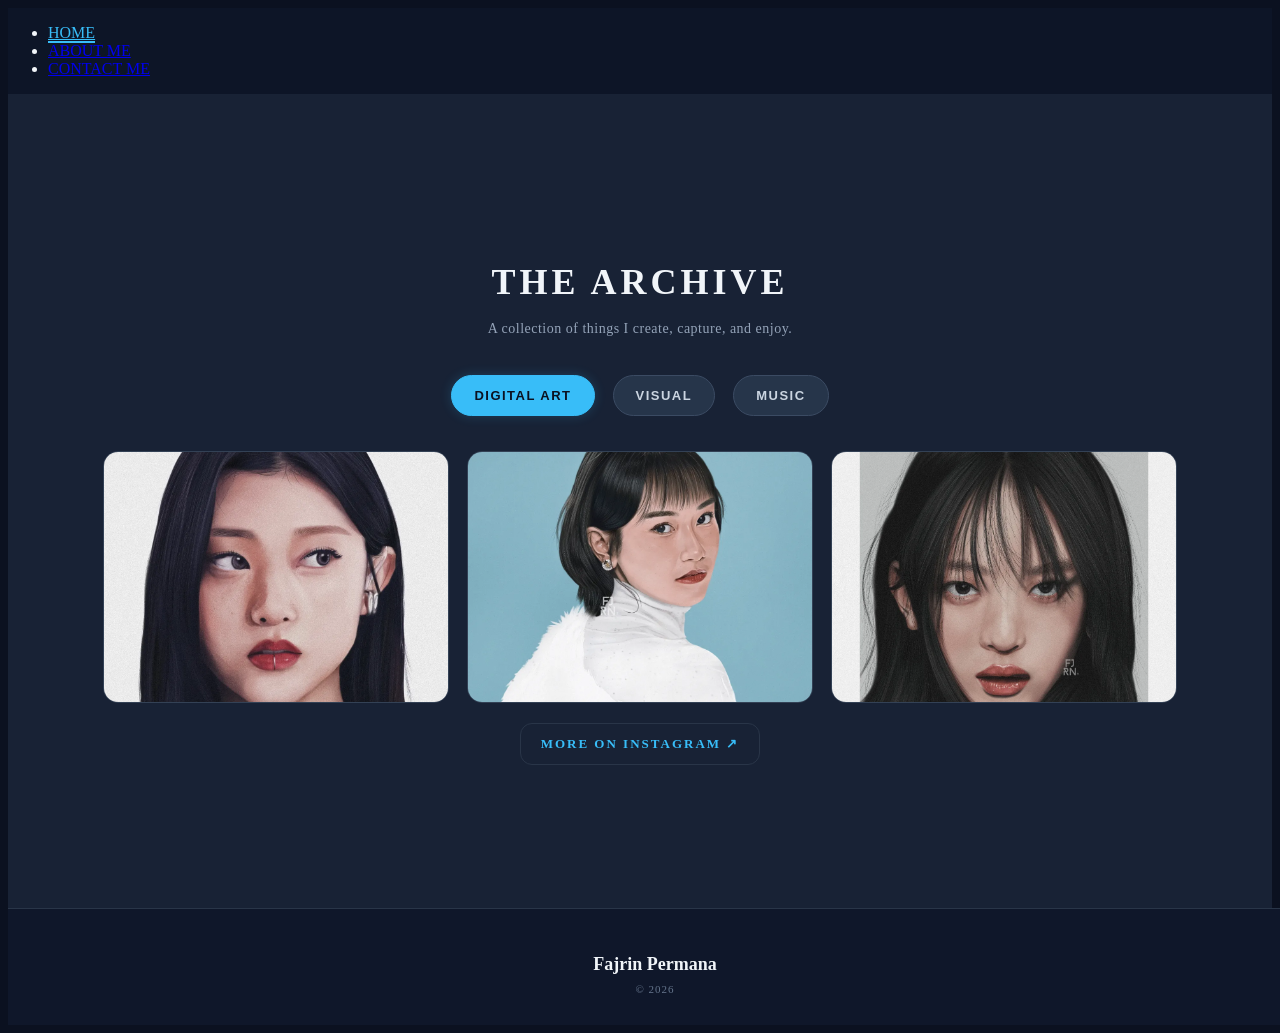
==== index.html @ e55f14b4 "Add files via upload" ====
<!DOCTYPE html>
<html lang="en">
<head>
    <meta charset="UTF-8">
    <meta name="viewport" content="width=device-width, initial-scale=1.0">
    <meta name="author" content="Fajrin">

    <title>FJR - Creative space</title>

    <link rel="stylesheet" href="style.css">
<link rel="stylesheet" href="portfolio.css">
</head>
<body>

<div class="container">
    <!-- NAVIGATION BAR -->
    <!-- NAVIGATION BAR -->
       
<div class="navbar-container">
    <ul class="ul-navbar">
        <li class="li-navbar">
            <a href="portfolio.html" class="a-navbar active">HOME</a>
        </li>
        <li class="li-navbar">
            <a href="about.html" class="a-navbar">ABOUT ME</a>
        </li>
        <li class="li-navbar">
            <a href="contact.html" class="a-navbar">CONTACT ME</a>
        </li>
    </ul>
</div>

    <!-- NAVIGATION BAR END -->

    <!-- CONTENT 1 -->  
<div class="container-content">
    <div class="portfolio-section reveal">
        
        <h1>THE ARCHIVE</h1>
        <p>A collection of things I create, capture, and enjoy.</p>

        <div class="category-filter">
            <button class="category-btn active" data-filter="digital-art">DIGITAL ART</button>
            <button class="category-btn" data-filter="visual">VISUAL</button>
            <button class="category-btn" data-filter="music">MUSIC</button>

        </div>

       

<div class="portfolio-gallery reveal">

    <div class="gallery-item" data-category="digital-art">
        <img src="images/ig1.webp" alt="">
    </div>

    <div class="gallery-item" data-category="digital-art">
        <img src="images/ig2.webp" alt="">
    </div>

    <div class="gallery-item" data-category="digital-art">
        <img src="images/ig3.webp" alt="">
    </div>

</div>

<div class="coming-soon">
    Sabar gess, lagi di proses...
</div>

<div class="instagram-link" id="instagram-link">
    <a href="https://www.instagram.com/jessiwhimsy" target="_blank">
        MORE ON INSTAGRAM ↗
    </a>
</div>




        </div>
    </div>
</div>

    <!-- CONTENT 1 END -->

    <!-- FOOTER -->
<footer class="site-footer">
    <h2 class="footer-name">Fajrin Permana</h2>
    <p class="copyright">© 2026</p>
</footer>
    <!-- FOOTER END -->        

</div>

<div class="lightbox" id="lightbox">
    <span class="lightbox-close">&times;</span>

    <button class="lightbox-prev" id="lightbox-prev">←</button>

    <img src="" alt="" id="lightbox-img">

    <button class="lightbox-next" id="lightbox-next">→</button>
</div>

<script src="portfolio.js"></script>
</body>
</html>
---- portfolio.css ----
body {
    background-color: #0f172a;
    color: #f1f5f9;
}

.container-content {
    min-height: 80vh;
    display: flex;
    justify-content: center;
    align-items: center;
}

.portfolio-section {
    width: 85%;
    text-align: center;
    padding: 40px 20px;
}

.portfolio-section h1 {
    font-size: 36px;
    letter-spacing: 4px;
    margin-bottom: 12px;
    font-weight: 800;
}

.portfolio-section p {
    color: #9ca3af;
    margin-bottom: 35px;
    font-size: 14px;
letter-spacing: 0.5px;
line-height: 1.7;
}

.portfolio-gallery {
    width: 100%;
    display: grid;
    grid-template-columns: repeat(3, minmax(0, 1fr));
    gap: 18px;
    margin: auto;
}

.gallery-item {
    height: 250px;
    min-width: 0px;
    background-color: #1e293b;
    border: 1px solid #334155;
    border-radius: 15px;
    overflow: hidden;
    transition: border-color 0.3s ease, box-shadow 0.3s ease;
}

.gallery-item:hover {
    border-color: #38bdf8;
    box-shadow: 0 0 12px rgba(56, 189, 248, 0.18);
}

.gallery-item img {
    width: 100%;
    height: 100%;
    object-fit: cover;
    display: block;
}

.gallery-item img {
    transition: transform 0.3s ease;
}

.gallery-item:hover img {
    transform: scale(1.05);
}


.gallery-item {
    transition:
        opacity 0.3s ease,
        transform 0.3s ease,
        display 0.3s allow-discrete;
}

.gallery-item.is-hidden {
    display: none;
    opacity: 0;
    transform: translateY(10px) scale(0.98);
}

@starting-style {
    .gallery-item:not(.is-hidden) {
        opacity: 0;
        transform: translateY(10px) scale(0.98);
    }
}


/* LIGHTBOX */
.lightbox {
    display: none;
    position: fixed;
    z-index: 999;
    top: 0;
    left: 0;
    width: 100%;
    height: 100%;
    background-color: rgba(0, 0, 0, 0.9);

    justify-content: center;
    align-items: center;
}

.lightbox img {
    max-width: 85%;
    max-height: 85%;
    object-fit: contain;
    border-radius: 10px;
}

.lightbox-close {
    position: absolute;
    top: 25px;
    right: 40px;
    color: white;
    font-size: 40px;
    cursor: pointer;
}

/* SCROLL REVEAL */
.reveal {
    opacity: 0;
    transform: translateY(30px);
    transition: opacity 0.8s ease, transform 0.8s ease;
}

.reveal.active {
    opacity: 1;
    transform: translateY(0);
}

/* NAVBAR PORTFOLIO */
.navbar-container {
    position: sticky;
    top: 0;
    z-index: 100;
    background: rgba(15, 23, 42, 0.85);
    backdrop-filter: blur(12px);
    -webkit-backdrop-filter: blur(12px);
}

/* ACTIVE NAVIGATION */
.a-navbar.active {
    color: #38bdf8;
    border-bottom: 2px solid #38bdf8;
}

/* NAVBAR HOVER */
.a-navbar {
    transition: color 0.3s ease, border-bottom 0.3s ease;
}

.a-navbar:hover {
    color: #38bdf8;
}

/* ABOUT PAGE */
.about-section {
    width: 80%;
    max-width: 800px;
    margin: auto;
    padding: 60px 20px;
    text-align: left;
}

.about-label {
    color: #38bdf8;
    font-size: 14px;
    letter-spacing: 4px;
    font-weight: bold;
    margin-bottom: 15px;
}

.about-section h1 {
    color: #f1f5f9;
    font-size: 48px;
    margin-bottom: 25px;
}

.about-description {
    color: #cbd5e1;
    font-size: 17px;
    line-height: 1.8;
    margin-bottom: 15px;
}

.about-thanks {
    color: #38bdf8;
    margin-top: 40px;
    font-size: 15px;
}

/* CONTACT PAGE */
.contact-section {
    width: 80%;
    max-width: 700px;
    margin: auto;
    padding: 60px 20px;
    text-align: center;
}

.contact-label {
    color: #38bdf8;
    font-size: 13px;
    font-weight: bold;
    letter-spacing: 4px;
    margin-bottom: 15px;
}

.contact-section h1 {
    color: #f1f5f9;
    font-size: 42px;
    margin-bottom: 15px;
}

.contact-description {
    color: #cbd5e1;
    font-size: 16px;
    margin-bottom: 30px;
}

.instagram-link {
    display: inline-flex;
    align-items: center;
    gap: 12px;
    padding: 12px 20px;
    border: 1px solid #293548;
    border-radius: 12px;
    color: #cbd5e1;
    text-decoration: none;
    transition: 0.3s ease;
}

.instagram-link img {
    width: 25px;
    height: 25px;
    object-fit: contain;
}

.instagram-link:hover {
    border-color: #38bdf8;
    color: #38bdf8;
    transform: translateY(-3px);
}

/* FOOTER */
/* FOOTER */
.site-footer {
    width: 100%;
    padding: 30px 15px;
    text-align: center;
    border-top: 1px solid #293548;
    background-color: #0f172a;
}

.footer-name {
    color: #f1f5f9;
    font-size: 18px;
    margin-bottom: 8px;
}

.footer-text {
    color: #94a3b8;
    font-size: 13px;
    margin-bottom: 15px;
}

.copyright {
    color: #64748b;
    font-size: 11px;
    letter-spacing: 1px;
    margin: 0;
}

/* PAGE LAYOUT */
.container {
    min-height: 100vh;
    display: flex;
    flex-direction: column;
}

.container-content {
    flex: 1;
}

@media screen and (max-width: 768px) {
    .contact-section {
        padding: 30px 20px;
    }

    .contact-section h1 {
    font-size: 30px;
    margin-bottom: 10px;
}

.contact-description {
    margin-bottom: 20px;
}

.category-filter {
    justify-content: center;
    align-items: center;
    flex-direction: column;
    width: 100%;
    gap: 8px !important;
}

.category-btn {
    width: 160px;
    text-align: center;
}

}

.a-content {
    background-color: #0f172a;
    color: #f1f5f9;
    box-shadow: none;
}

/* BACKGROUND THEME */
html,
body,
.container {
    background-color:#0B1120;

.container-content {
    background-color: #182235;
}

.category-btn {
    background-color: #1e293b;
    color: #cbd5e1;
    border: 1px solid #3b4b63;
    transition: all 0.3s ease;
}

.category-btn:hover,
.category-btn.active {
    background-color: #38bdf8;
    color: #0f172a;
    border-color: #38bdf8;
    box-shadow: 0 0 12px rgba(56, 189, 248, 0.2);
}

.category-btn:hover {
    transform: translateY(-4px);
}

/* PORTFOLIO TEXT */
.portfolio-section h1 {
    color: #f1f5f9;
}

.portfolio-section > p {
    color: #94a3b8;
}

.category-filter {
    display: flex;
    justify-content: center;
    gap: 18px;
    margin: 35px 0;
    flex-wrap: wrap;
}

.category-btn {
    font-family: "Trebuchet MS", Arial, sans-serif;
    font-size: 13px;
    font-weight: 600;
    letter-spacing: 1.5px;

    padding: 12px 22px;
    background-color: #26354A;
    color: #CBD5E1;

    border: 1px solid #3B4B63;
    border-radius: 30px;
    cursor: pointer;

    transition: all 0.3s ease;
}

.category-btn:hover {
    background-color: #334A65;
    color: #F1F5F9;
    border-color: #38BDF8;
}

.category-btn.active {
    background-color: #38BDF8;
    color: #0B1120;
    border-color: #38BDF8;
    box-shadow: 0 0 12px rgba(56, 189, 248, 0.2);
}

.lightbox-prev,
.lightbox-next {
    position: absolute;
    top: 50%;
    transform: translateY(-50%);

    background: rgba(15, 23, 42, 0.8);
    color: #f1f5f9;

    border: 1px solid #38bdf8;
    border-radius: 50%;

    width: 50px;
    height: 50px;

    font-size: 28px;
    cursor: pointer;
    z-index: 10;

    transition: 0.3s ease;
}

.lightbox-prev {
    left: 30px;
}

.lightbox-next {
    right: 30px;
}

.lightbox-prev:hover,
.lightbox-next:hover {
    background: #38bdf8;
    color: #0b1120;
}

@media screen and (max-width: 768px) {
    .portfolio-gallery {
    grid-template-columns: 1fr;
    gap: 8px;
    }
    

    .gallery-item {
    height: 200px;
}
}


.instagram-link {
    text-align: center;
    margin-top: 20px;
}

.instagram-link a {
    color: #38bdf8;
    font-size: 13px;
    font-weight: 600;
    letter-spacing: 2px;
    text-decoration: none;
    transition: color 0.3s ease;
}

.instagram-link a:hover {
    color: #f1f5f9;
}

.coming-soon {
    display: none;
    text-align: center;
    color: #94a3b8;
    font-size: 15px;
    letter-spacing: 1px;
    margin: 40px 0;
}
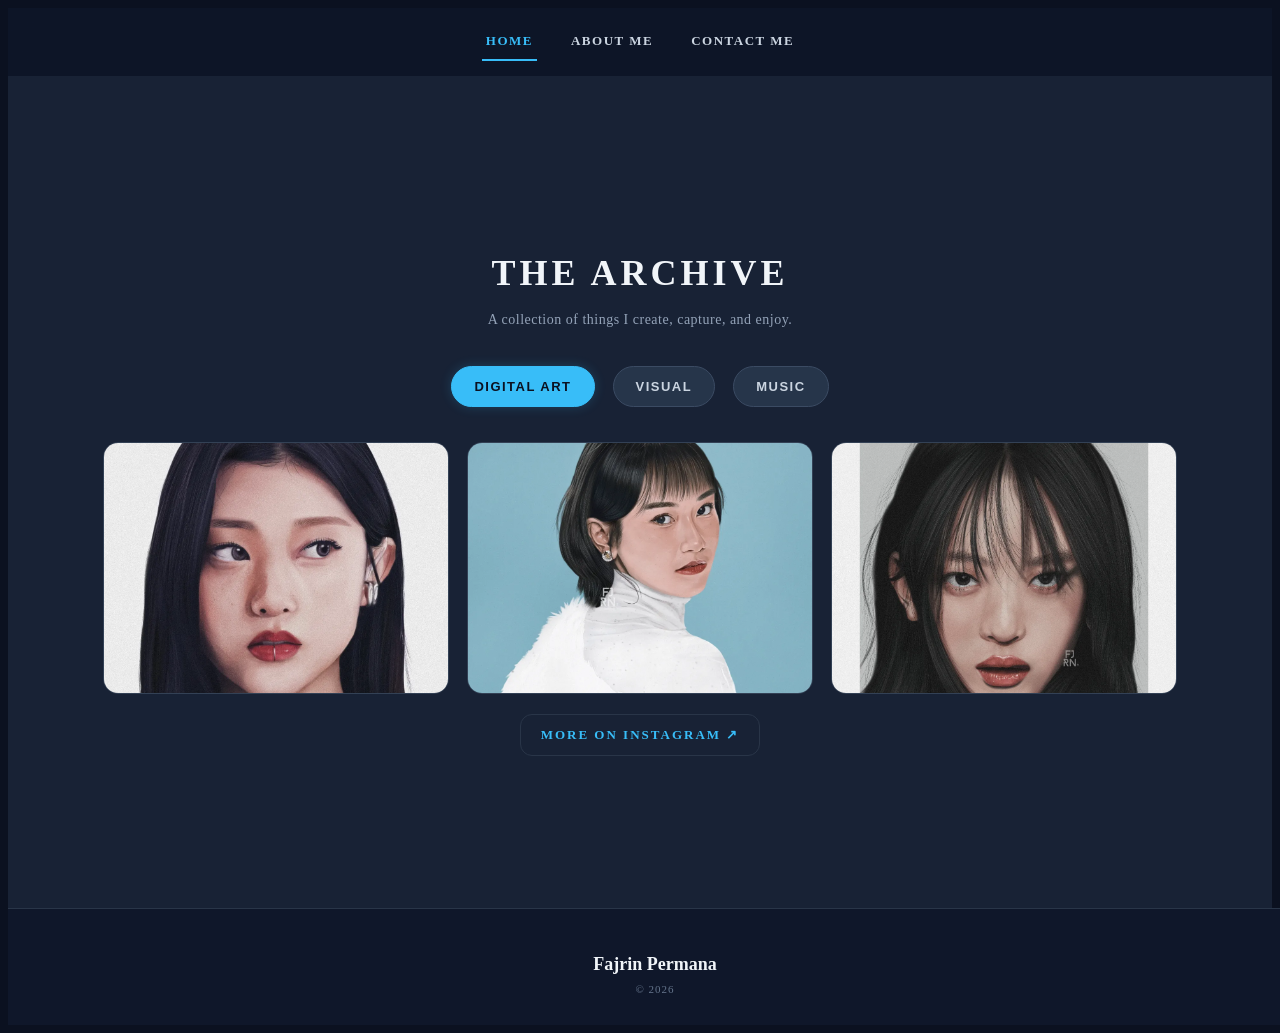
==== commit e1e55fda: "Add files via upload" ====
--- a/index.html
+++ b/index.html
@@ -8,7 +8,6 @@
 
     <title>FJR - Creative space</title>
 
-    <link rel="stylesheet" href="style.css">
 <link rel="stylesheet" href="portfolio.css">
 </head>
 <body>
@@ -20,7 +19,7 @@
 <div class="navbar-container">
     <ul class="ul-navbar">
         <li class="li-navbar">
-            <a href="portfolio.html" class="a-navbar active">HOME</a>
+            <a href="index.html" class="a-navbar active">HOME</a>
         </li>
         <li class="li-navbar">
             <a href="about.html" class="a-navbar">ABOUT ME</a>
--- a/portfolio.css
+++ b/portfolio.css
@@ -327,7 +327,8 @@
 html,
 body,
 .container {
-    background-color:#0B1120;
+    background-color: #0B1120;
+}
 
 .container-content {
     background-color: #182235;
@@ -473,4 +474,30 @@
     font-size: 15px;
     letter-spacing: 1px;
     margin: 40px 0;
+}
+
+/* NAVBAR MENU */
+.ul-navbar {
+    display: flex;
+    justify-content: center;
+    align-items: center;
+    gap: 30px;
+    list-style: none;
+    margin: 0;
+    padding: 15px 20px;
+}
+
+.li-navbar {
+    list-style: none;
+}
+
+.a-navbar {
+    display: inline-block;
+    color: #cbd5e1;
+    text-decoration: none;
+    font-size: 13px;
+    font-weight: 600;
+    letter-spacing: 1.5px;
+    padding: 10px 4px;
+    border-bottom: 2px solid transparent;
 }
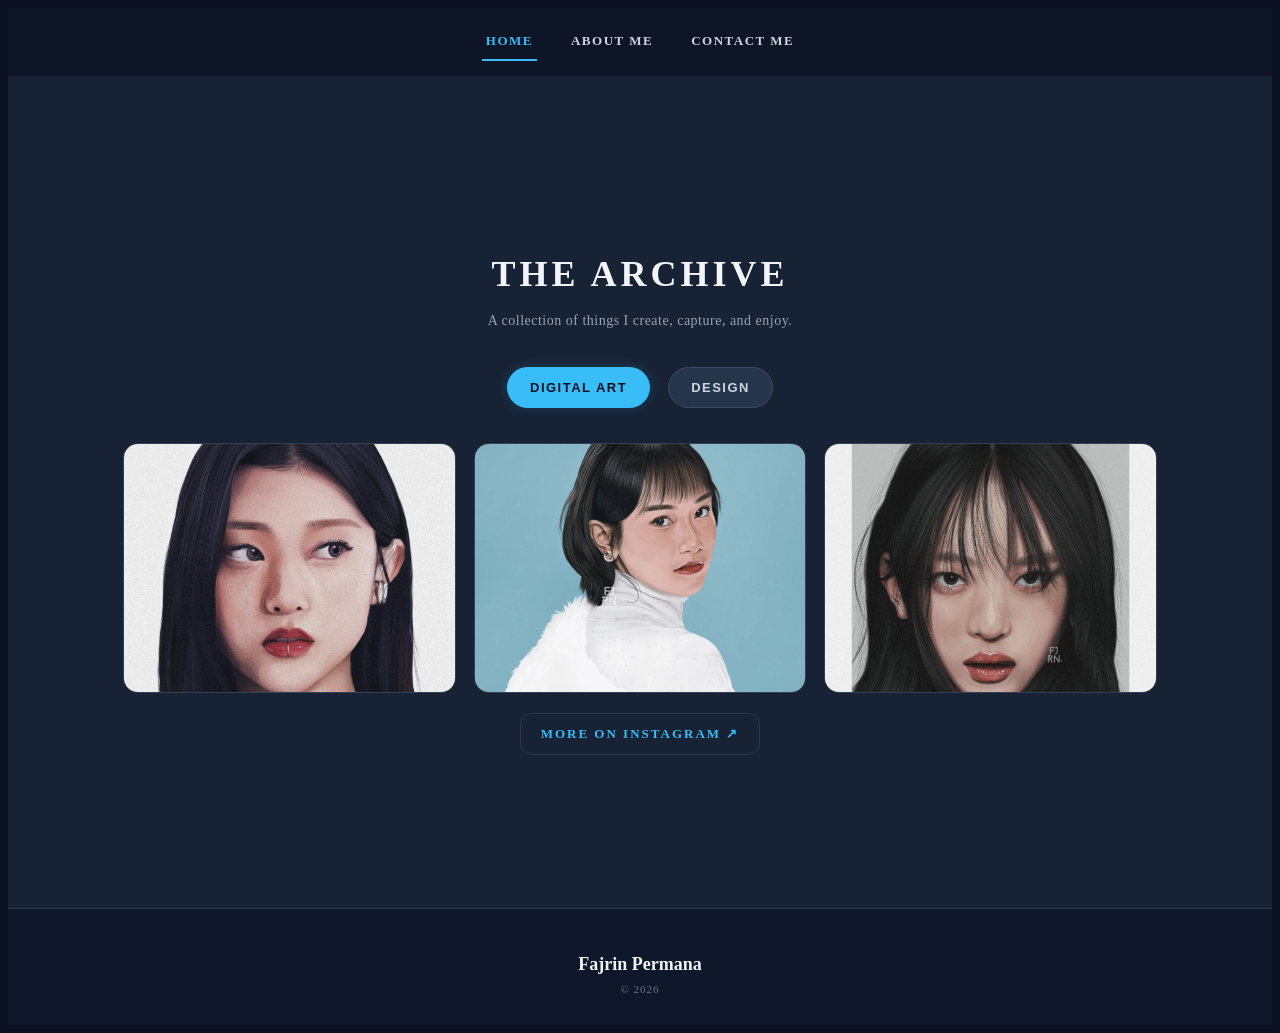
==== commit fdf6ed21: "Remove Music category" ====
--- a/index.html
+++ b/index.html
@@ -41,8 +41,7 @@
 
         <div class="category-filter">
             <button class="category-btn active" data-filter="digital-art">DIGITAL ART</button>
-            <button class="category-btn" data-filter="visual">VISUAL</button>
-            <button class="category-btn" data-filter="music">MUSIC</button>
+            <button class="category-btn" data-filter="design">DESIGN</button>
 
         </div>
 
--- a/portfolio.css
+++ b/portfolio.css
@@ -1,3 +1,11 @@
+* {
+    box-sizing: border-box;
+}
+
+html, body {
+    max-width: 100%;
+}
+
 body {
     background-color: #0f172a;
     color: #f1f5f9;
